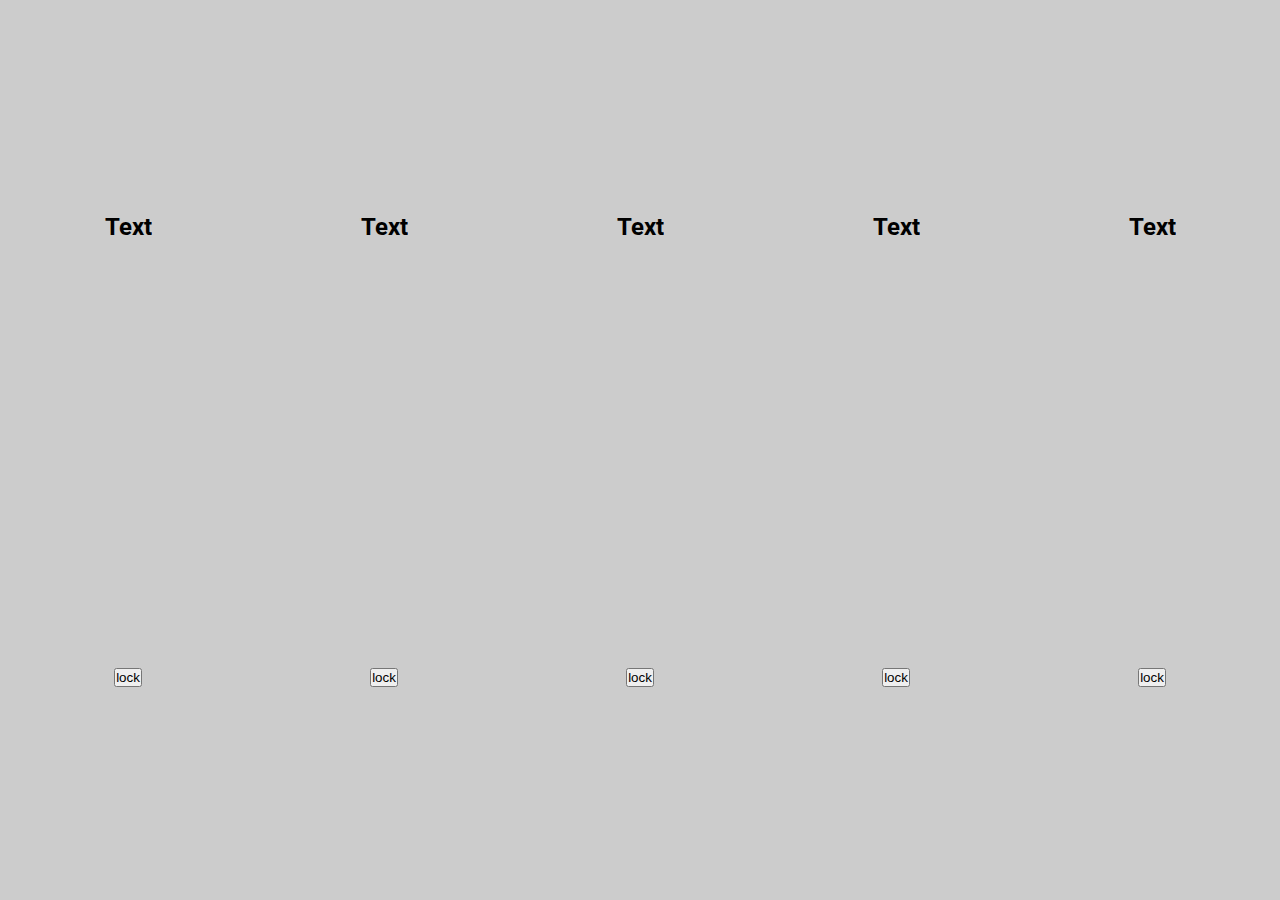
==== index.html @ bfda2083 "release v1" ====
<!DOCTYPE html>
<html lang="en">
<head>
    <meta charset="UTF-8">
    <meta http-equiv="X-UA-Compatible" content="IE=edge">
    <meta name="viewport" content="width=device-width, initial-scale=1.0">
    <link rel="stylesheet" href="styles.css">
    <link rel="preconnect" href="https://fonts.googleapis.com">
    <link rel="preconnect" href="https://fonts.gstatic.com" crossorigin>
    <link href="https://fonts.googleapis.com/css2?family=Roboto&display=swap" rel="stylesheet">
    <title>Colour Scheme</title>
</head>
<body>
    <div class="col">
        <h2>Text</h2>
        <button>lock</button>
    </div>
    <div class="col">
        <h2>Text</h2>
        <button>lock</button>
    </div>
    <div class="col">
        <h2>Text</h2>
        <button>lock</button>
    </div>
    <div class="col">
        <h2>Text</h2>
        <button>lock</button>
    </div>
    <div class="col">
        <h2>Text</h2>
        <button>lock</button>
    </div>
</body>
</html>
---- styles.css ----
*{
    padding: 0;
    margin: 0%;
    box-sizing: border-box;
}

body{
    font-family: 'Roboto', sans-serif;
    height: 100vh;
    display: flex;
}

.col{
    flex: 1;
    background: #ccc;
    display: flex;
    flex-direction: column;
    justify-content: space-around;
    align-items: center;
}
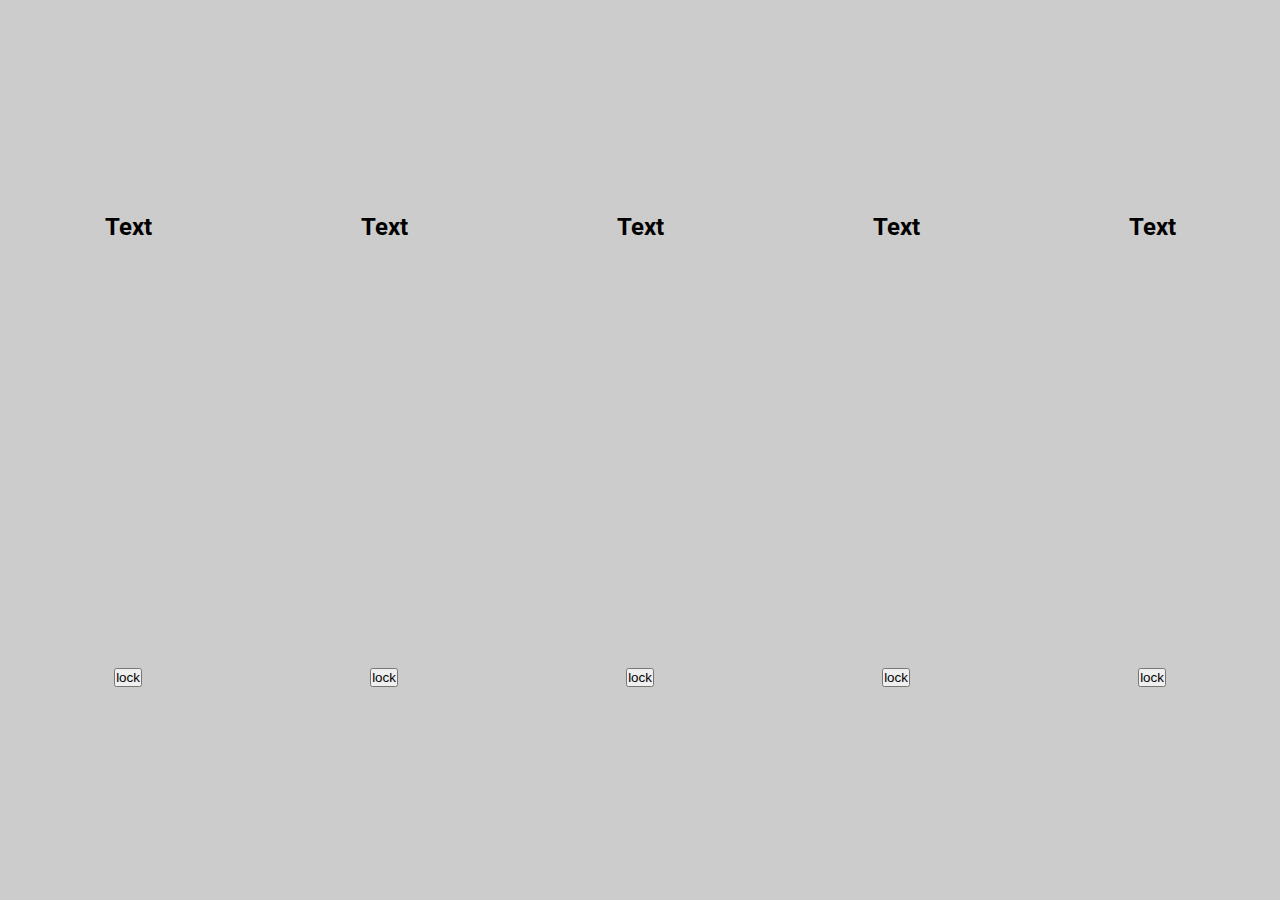
==== commit 0fd7d18f: "Add files via upload" ====
--- a/index.html
+++ b/index.html
@@ -1,35 +1,35 @@
-<!DOCTYPE html>
-<html lang="en">
-<head>
-    <meta charset="UTF-8">
-    <meta http-equiv="X-UA-Compatible" content="IE=edge">
-    <meta name="viewport" content="width=device-width, initial-scale=1.0">
-    <link rel="stylesheet" href="styles.css">
-    <link rel="preconnect" href="https://fonts.googleapis.com">
-    <link rel="preconnect" href="https://fonts.gstatic.com" crossorigin>
-    <link href="https://fonts.googleapis.com/css2?family=Roboto&display=swap" rel="stylesheet">
-    <title>Colour Scheme</title>
-</head>
-<body>
-    <div class="col">
-        <h2>Text</h2>
-        <button>lock</button>
-    </div>
-    <div class="col">
-        <h2>Text</h2>
-        <button>lock</button>
-    </div>
-    <div class="col">
-        <h2>Text</h2>
-        <button>lock</button>
-    </div>
-    <div class="col">
-        <h2>Text</h2>
-        <button>lock</button>
-    </div>
-    <div class="col">
-        <h2>Text</h2>
-        <button>lock</button>
-    </div>
-</body>
+<!DOCTYPE html>
+<html lang="en">
+<head>
+    <meta charset="UTF-8">
+    <meta http-equiv="X-UA-Compatible" content="IE=edge">
+    <meta name="viewport" content="width=device-width, initial-scale=1.0">
+    <link rel="stylesheet" href="styles.css">
+    <link rel="preconnect" href="https://fonts.googleapis.com">
+    <link rel="preconnect" href="https://fonts.gstatic.com" crossorigin>
+    <link href="https://fonts.googleapis.com/css2?family=Roboto&display=swap" rel="stylesheet">
+    <title>Colour Scheme</title>
+</head>
+<body>
+    <div class="col">
+        <h2>Text</h2>
+        <button>lock</button>
+    </div>
+    <div class="col">
+        <h2>Text</h2>
+        <button>lock</button>
+    </div>
+    <div class="col">
+        <h2>Text</h2>
+        <button>lock</button>
+    </div>
+    <div class="col">
+        <h2>Text</h2>
+        <button>lock</button>
+    </div>
+    <div class="col">
+        <h2>Text</h2>
+        <button>lock</button>
+    </div>
+</body>
 </html>--- a/styles.css
+++ b/styles.css
@@ -1,20 +1,20 @@
-*{
-    padding: 0;
-    margin: 0%;
-    box-sizing: border-box;
-}
-
-body{
-    font-family: 'Roboto', sans-serif;
-    height: 100vh;
-    display: flex;
-}
-
-.col{
-    flex: 1;
-    background: #ccc;
-    display: flex;
-    flex-direction: column;
-    justify-content: space-around;
-    align-items: center;
+*{
+    padding: 0;
+    margin: 0%;
+    box-sizing: border-box;
+}
+
+body{
+    font-family: 'Roboto', sans-serif;
+    height: 100vh;
+    display: flex;
+}
+
+.col{
+    flex: 1;
+    background: #ccc;
+    display: flex;
+    flex-direction: column;
+    justify-content: space-around;
+    align-items: center;
 }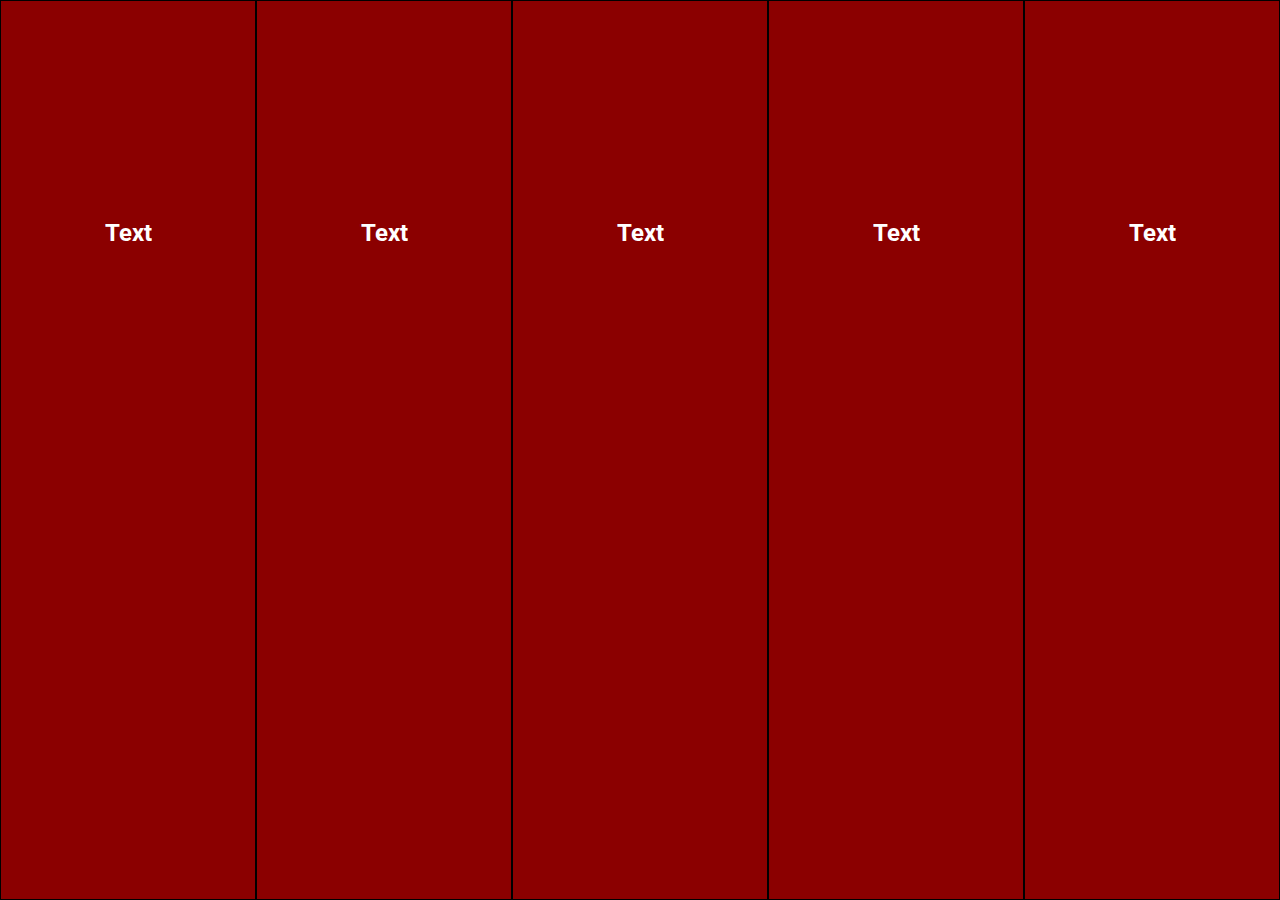
==== commit a580029a: "Add files via upload" ====
--- a/index.html
+++ b/index.html
@@ -8,28 +8,39 @@
     <link rel="preconnect" href="https://fonts.googleapis.com">
     <link rel="preconnect" href="https://fonts.gstatic.com" crossorigin>
     <link href="https://fonts.googleapis.com/css2?family=Roboto&display=swap" rel="stylesheet">
+    <link rel="stylesheet" href="https://cdnjs.cloudflare.com/ajax/libs/font-awesome/6.2.0/css/all.min.css" integrity="sha512-xh6O/CkQoPOWDdYTDqeRdPCVd1SpvCA9XXcUnZS2FmJNp1coAFzvtCN9BmamE+4aHK8yyUHUSCcJHgXloTyT2A==" crossorigin="anonymous" referrerpolicy="no-referrer" />
     <title>Colour Scheme</title>
 </head>
 <body>
     <div class="col">
         <h2>Text</h2>
-        <button>lock</button>
+        <button>
+            <i class="fa-solid fa-lock"></i>
+        </button>
     </div>
     <div class="col">
         <h2>Text</h2>
-        <button>lock</button>
+        <button>
+            <i class="fa-solid fa-lock"></i>
+        </button>
     </div>
     <div class="col">
         <h2>Text</h2>
-        <button>lock</button>
+        <button>
+            <i class="fa-solid fa-lock"></i>
+        </button>
     </div>
     <div class="col">
         <h2>Text</h2>
-        <button>lock</button>
+        <button>
+            <i class="fa-solid fa-lock"></i>
+        </button>
     </div>
     <div class="col">
         <h2>Text</h2>
-        <button>lock</button>
+        <button>
+            <i class="fa-solid fa-lock"></i>
+        </button>
     </div>
 </body>
 </html>--- a/styles.css
+++ b/styles.css
@@ -11,10 +11,38 @@
 }
 
 .col{
+    border: 1px solid black;
     flex: 1;
-    background: #ccc;
+    background: darkred;
     display: flex;
     flex-direction: column;
     justify-content: space-around;
     align-items: center;
+}
+
+.col h2{
+    color: #fff;
+    padding: 10px;
+    border-radius: 10px;
+    transition: background 0.3s;
+}
+
+.col h2:hover{
+    background: rgba(0, 0, 0, 0.1);
+    cursor: pointer;
+}
+
+.col button{
+    border: none;
+    background: transparent;
+    font-size: 1.5rem;
+    color: #fff;
+    padding: 10px;
+    border-radius: 10px;
+    transition: background 0.3s;
+}
+
+.col button:hover{
+    background: rgba(0, 0, 0, 0.1);
+    cursor: pointer;
 }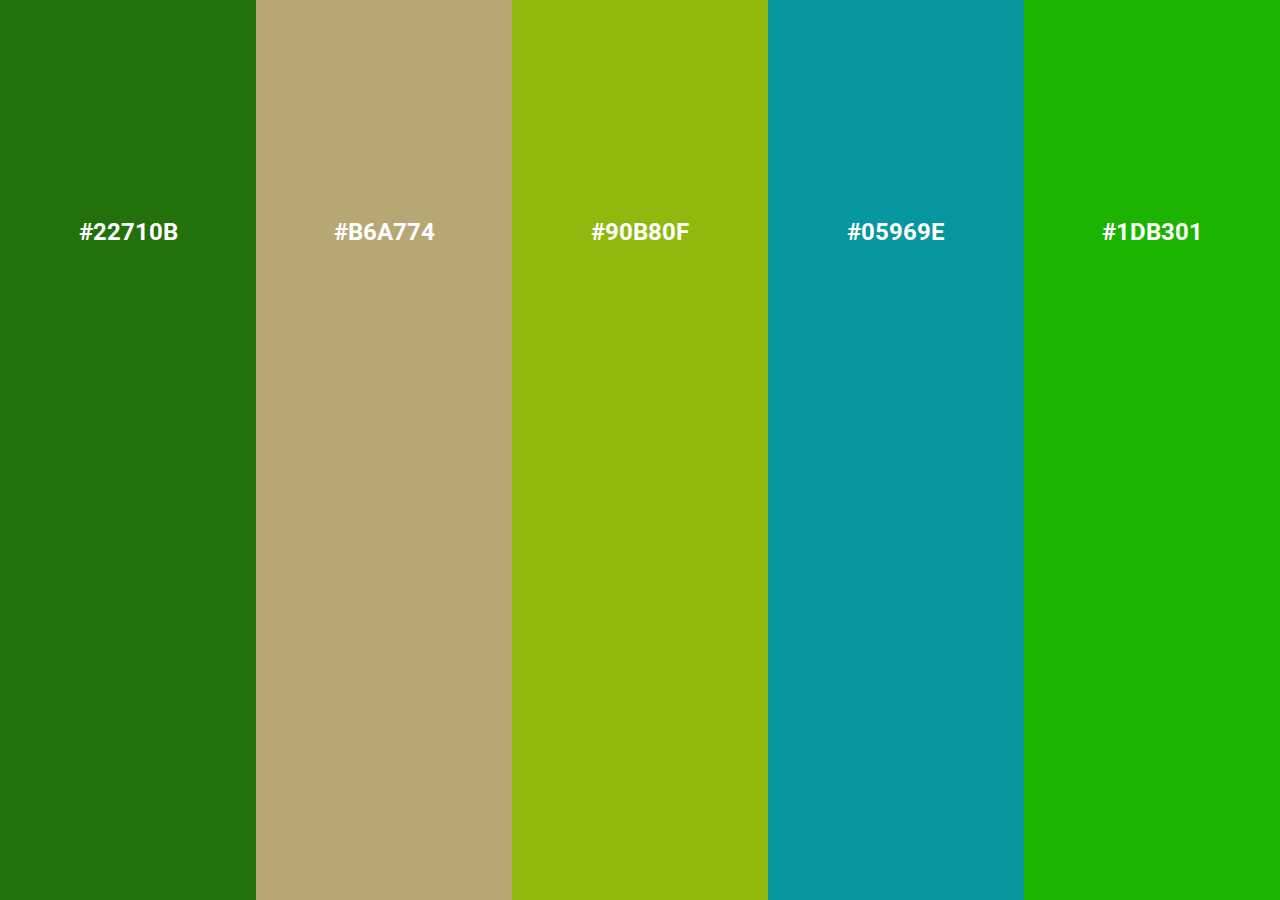
==== commit fa7c5e6b: "Add files via upload" ====
--- a/index.html
+++ b/index.html
@@ -42,5 +42,6 @@
             <i class="fa-solid fa-lock"></i>
         </button>
     </div>
+    <script src="app.js"></script>
 </body>
-</html>+</html>
--- a/styles.css
+++ b/styles.css
@@ -11,9 +11,7 @@
 }
 
 .col{
-    border: 1px solid black;
     flex: 1;
-    background: darkred;
     display: flex;
     flex-direction: column;
     justify-content: space-around;
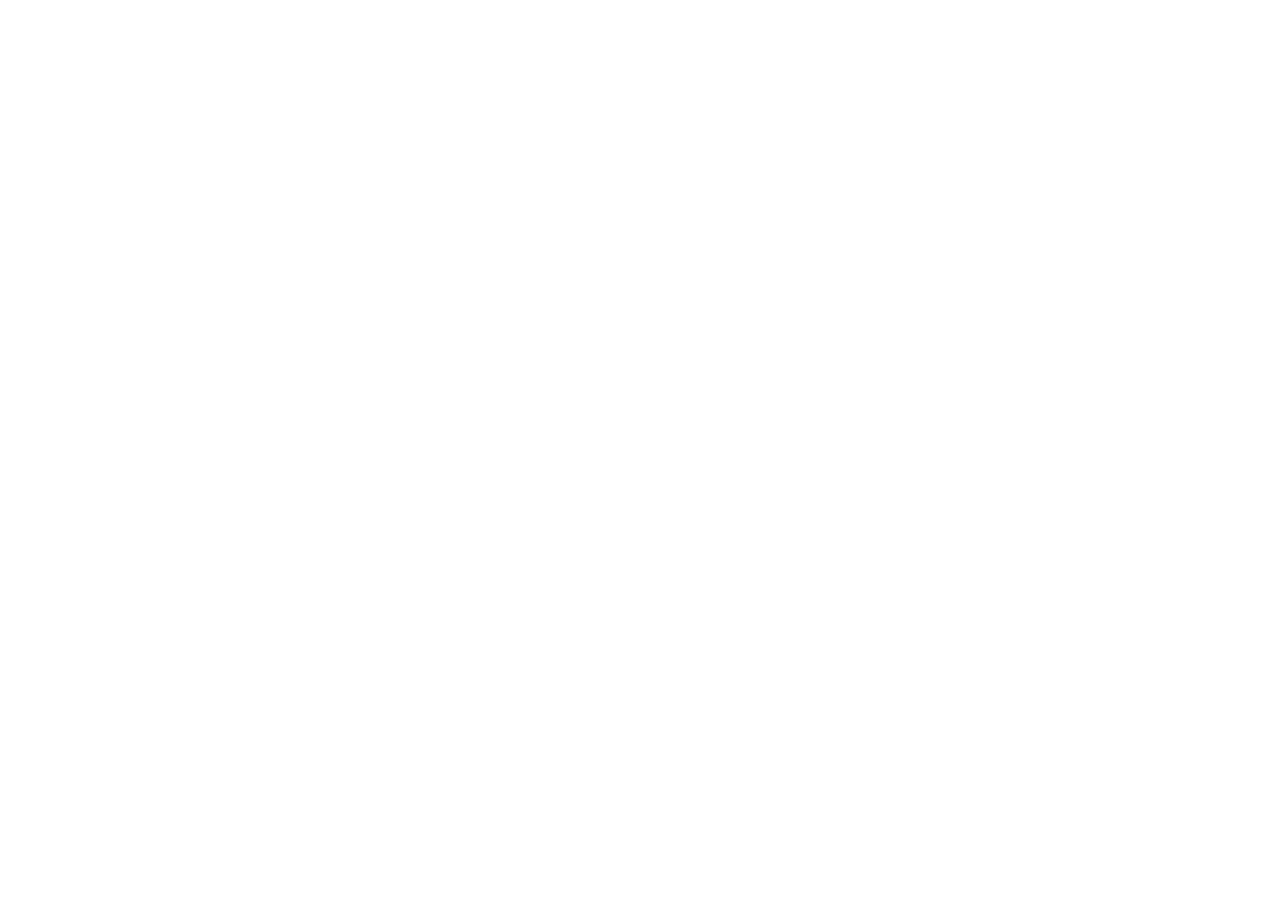
==== commit 4534ef63: "Add files via upload" ====
--- a/index.html
+++ b/index.html
@@ -9,6 +9,7 @@
     <link rel="preconnect" href="https://fonts.gstatic.com" crossorigin>
     <link href="https://fonts.googleapis.com/css2?family=Roboto&display=swap" rel="stylesheet">
     <link rel="stylesheet" href="https://cdnjs.cloudflare.com/ajax/libs/font-awesome/6.2.0/css/all.min.css" integrity="sha512-xh6O/CkQoPOWDdYTDqeRdPCVd1SpvCA9XXcUnZS2FmJNp1coAFzvtCN9BmamE+4aHK8yyUHUSCcJHgXloTyT2A==" crossorigin="anonymous" referrerpolicy="no-referrer" />
+    <script src="https://cdnjs.cloudflare.com/ajax/libs/chroma-js/2.4.2/chroma.min.js" integrity="sha512-zInFF17qBFVvvvFpIfeBzo7Tj7+rQxLeTJDmbxjBz5/zIr89YVbTNelNhdTT+/DCrxoVzBeUPVFJsczKbB7sew==" crossorigin="anonymous" referrerpolicy="no-referrer"></script>
     <title>Colour Scheme</title>
 </head>
 <body>
